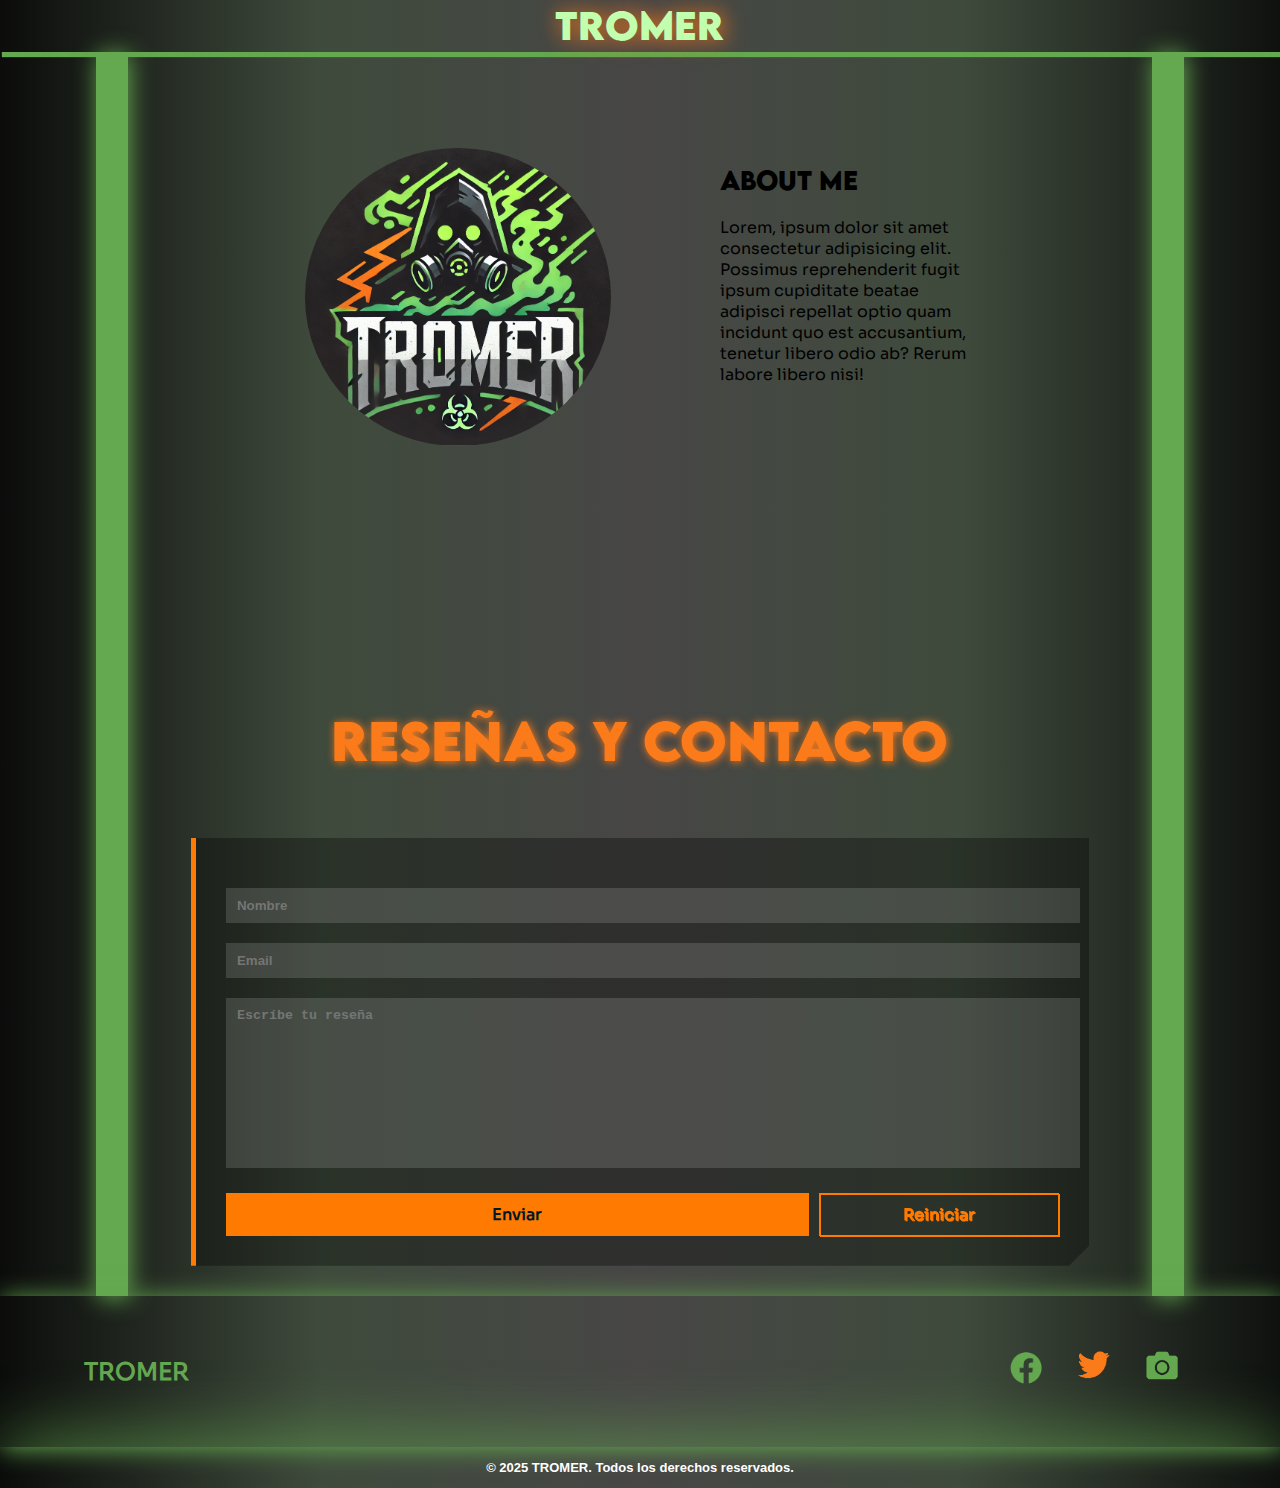
==== html/about.html @ 6eca838a "Partial commit: about me, reseñas" ====
<!DOCTYPE html>
<html lang="es">
<head>
    <meta charset="UTF-8">
    <meta name="viewport" content="width=device-width, initial-scale=1.00">
    <title>Tromer - About me</title>
    <link rel="stylesheet" href="/css/about.css">
</head>
<body>
<div class="parent">

<div class="div1">
            <div class="hero">
                <img src="/img/TROMER.png" alt="Imagen sobre el creador">
                <div class="about-me">
                    <h2>ABOUT ME</h2>
                    <p>Lorem, ipsum dolor sit amet consectetur adipisicing elit. Possimus reprehenderit fugit ipsum cupiditate beatae adipisci repellat optio quam incidunt quo est accusantium, tenetur libero odio ab? Rerum labore libero nisi!</p>
                </div>
            </div>
</div>

<div class="div1-2">
    <div class="description-container">
        <h1>Reseñas y Contacto</h1>
    </div>
    <div class="reseña-container">
        <div class="reseña">
                <span class="heading"></span>
                <input placeholder="Nombre" type="text" class="input">
                <input placeholder="Email" id="mail" type="email" class="input">
                <textarea placeholder="Escríbe tu reseña" rows="10" cols="30" id="message" name="message" class="textarea"></textarea>
                <div class="button-container">
                    <div class="send-button">Enviar</div>
                    <div class="reset-button-container">
                        <div id="reset-btn" class="reset-button">Reiniciar</div>
                    </div>
                </div>
        </div>
    </div>
</div>

<div class="div2">
            <div class="logo">TROMER</div>
</div>

<div class="div3"> </div>
<div class="div4"> </div>

<div class="div5">
    <div class="content-footer">
                <div class="logo2">
                            <h2>TROMER</h2>
                </div>
                <div class="icons"> 
                    <div class="icon">
                        <a class="facebook" href="">
                            <img class="red" src="/img/logo-facebook.png" alt="logotipo de facebook">
                            <span class="sr-only">Facebook</span>
                        </a>
                    </div>
                    <div class="icon"> 
                        <a class="twiter" href="">
                            <img class="red" src="/img/logo-twitter.png" alt="logotipo de twiter">
                            <span class="sr-only">Twitter</span>
                        </a>
                    </div>
                    <div class="icon" > 
                        <a class="instagram" href=""> 
                            <img class="red" src="/img/logo-instagram.png" alt="logotipo de instagram">
                            <span class="sr-only">Instagram</span>
                        </a>
                    </div>
                </div> 
        </div>
</div>
<div class="div6">
    <p class="text-sm">&copy; 2025 TROMER. Todos los derechos reservados.</p>
</div>
</div>   
</body>
</html>
---- css/about.css ----
@font-face {
    font-family: 'Sora';
    src: url('/fonts/Sora-Regular.ttf');
}

@font-face {
    font-family: 'LemonMilk';
    src: url('/fonts/LEMONMILK-Bold.otf');
}

:root { /*Colors Vars*/
    --c-orange: #FB7B1B;
    --c-ligthGreen:#64A850;
    --c-SligthGreen:#c1ffae;

    --c-Gradients-gren:#0b1a08c9;
    --c-Gradients-green-opacity:#13310efb;
    --c-Gradients-BlackGren:#0b0c0b;
    --c-Gradients-Black:#161514c9;
    --c-Gradients-BGren:#0f110f;
    
    --c-Gradients-FullBalck:#000000;
    --c-Gradients-midBalck:#0c0c0b; /*2 gradientes, en body y boton*/
    --c-Gradients-gray:#333333; 
    
    --normal-fontsize: 19px;
    --title-fontsize: 50px;
    --mid-fontsize: 36px;
    --titles-font: 'LemonMilk'
}
*{
    scrollbar-width: none;
}
body{
    font-family: "Sora";
    max-width: 100%;
    margin: 0%;
    background: linear-gradient(to right,var(--c-Gradients-BlackGren), var(--c-Gradients-gren), var(--c-Gradients-Black), var(--c-Gradients-gren),var(--c-Gradients-BGren));
}

h1 {
    font-family: var(--titles-font);
}


.parent {
    display: grid;
    grid-template-columns: 0.50fr repeat(2, 0.17fr) 5fr repeat(2, 0.17fr) 0.50fr;   /*MODIFICACION: 0,75 -> 0,50 . y columnas a 0,2*/
    grid-template-rows: 0.25fr 1fr 1fr 1fr repeat(3, 1fr)  0.57fr 0.12fr;
    grid-column-gap: 0px;
    grid-row-gap: 0px;
    min-height: 100vh;
}


/* content div: se modifica en un css diferente */   
.div1 { 
    grid-area: 2 / 4 / 5 / 5; 
}
.hero {
    display: flex;
    align-items: center;
    justify-content: space-around;
}
.hero img {
    width: 32%;
    height: auto;
    margin:  5%;
    margin-left: 15%;
    margin-right: 0%;
    margin-top: 10%;
    border-radius: 50%;
}

.about-me{
    margin-right: 15%;
    
}

.about-me h2{
    margin-left: 30%;
    font-family: var(--titles-font);
}

.about-me p{
    margin-left: 30%;
}

/* content div: se modifica en un css diferente */   
.div1-2 { 
    grid-area: 5 / 4 / 8 / 5; 
}
.description-container {
    display: flex ;
    flex-direction: column;
    justify-content: center; 
    align-items: center;
}
.description-container h1 {
    color:var(--c-orange) ;
    font-size: var(--title-fontsize);
    text-shadow: 1px 1px 8px var(--c-orange);
    text-align: center;
    transition: transform 0.3s ease, box-shadow 0.3s ease;
}
.description-container h1:hover {
    transform: scale(1.2);
    text-shadow: 0px 0px 44px var(--c-orange) ;
}

.description-container p {
    color: white;
    margin-left: 260px;
    margin-right: 260px;
    text-align: justify ;
    font-size: var(--normal-fontsize);
    text-shadow: 1px 1px 8px var(--c-orange);
}
.image-container {
    display: flex ;
    gap: 100px;
    justify-content: center; 
    align-items: center;
    margin-top: 30px;
    margin-bottom: 70px;
}
.content-i {
    display: flex ;
    flex-direction: column;
    justify-content: center; 
    align-items: center;
}
.Pimagen {
    width: 100%;
    height: auto;
    margin: 2%;
    margin-bottom: 6%;
    border-radius: 0%;
    box-shadow:1px 1px 55px var(--c-Gradients-midBalck);
    transition: border-radius 0.5s;
}

.Pimagen:hover {
    border-radius: 20px;
}
.boton{
    text-decoration: none;
    font-size: var(--normal-fontsize);
    background: linear-gradient(to right,var(--c-orange), var(--c-Gradients-gray), var(--c-Gradients-gray),var(--c-Gradients-gray) );
    box-shadow:1px 1px 12px var(--c-orange);
    text-shadow: 2px 2px 15px var(--c-Gradients-FullBalck);
    padding: 10px 20px;
    border-radius: 8px;
    color: var(--c-orange);
    transition: all 0.7s ease-in-out;
    animation: humo 1s infinite;
}
.boton:hover {
  /*background: linear-gradient(to right, var(--c-Gradients-gray), var(--c-Gradients-gray), var(--c-Gradients-gray), var(--c-orange));
  */  
  box-shadow: 0px 0px 20px #ffffff;
    transform: scale(1.05);
}


/* initial nav*/
.div2 { grid-area: 1 / 1 / 2 / 8;   
    box-shadow:2px 5px 1px var(--c-ligthGreen);
    display: flex;
    color: white;
    justify-content: center;
    align-items: center;
    font-size: var(--normal-fontsize);
}
.logo{
    font-family: 'LemonMilk';
    color: var(--c-SligthGreen) ;
    font-size: var(--mid-fontsize);
    text-shadow: 2px 1px 21px var(--c-orange) ;
}


/* stetic colimn 1 */
.div3 { grid-area: 2 / 2 / 8 / 3; /*para modificar el largo de la columna variar el primer y el 3 valor*/
    background: var(--c-ligthGreen);
    box-shadow:2px 2px 23px var(--c-ligthGreen);
}
 /* stetic colimn 1 */
.div4 { grid-area: 2 / 6 / 8 / 7; /*para modificar el largo de la columna variar el primer y el 3 valor*/
    background: var(--c-ligthGreen);
    box-shadow:2px 2px 23px var(--c-ligthGreen); 
}


/* footer*/
.div5 { grid-area: 9 / 1 / 8 / 8; /*el valor 1 especifica la columna de finalizacion el valor4 la columna de inicio */
    box-shadow: 2px 2px 23px var(--c-ligthGreen);
}
.content-footer {
    margin: 2% auto;  
    max-width: 100%;   
    color: white;
    display: flex;
    justify-content: space-between;  
    align-items: center;
    padding: 0 5%;
    box-sizing: border-box;
    overflow: hidden;  
}
.icons {
    display: flex;
    color: white;
    margin: 12px;
    margin-left: auto;
    margin-right: 20px; 
}
.logo2 {
    color: var(--c-ligthGreen);
    font-size: var(--titles-font);
    margin: 12px;
    margin-left: 20px; 
}
.red {
    width: 36px;
    height: auto;
    margin: 16px;
    transition: transform 0.3s ease, box-shadow 0.3s ease;
    border-radius: 40%;
}

.red:hover {
    transform: scale(1.2);
    box-shadow: 0px 0px 44px var(--c-orange) ;
}
.sr-only {
    position: absolute;
    width: 1px;
    height: 1px;
    overflow: hidden;
}

.div6 { grid-area: 9 / 1 / 9 / 9; 
    box-shadow: 2px 2px 73px var(--c-ligthGreen);
    display: flex;
    justify-content: center; 
    align-items: center; 
    text-align: center;
} 
.text-sm {
    color: white;
    font-family: Arial, Helvetica, sans-serif;
    font-weight: bold;
    font-size: small;
    text-align: center; 
}

@media (max-width: 1024px) {
    .parent {
        grid-template-columns: 1fr;
        grid-template-rows: auto;
        grid-row-gap: 20px; 
    }
    .div1 { 
        grid-area: 2 / 4 / 5 / 5; 
    }
    .div1-2 { 
        grid-area: 5 / 4 / 8 / 5; 
    }
    .div2 { grid-area: 1 / 1 / 2 / 8;}
    .div5 { grid-area: 9 / 1 / 8 / 8;}
    .div6 { grid-area: 9 / 1 / 9 / 9;}
    .div3, .div4 {
        display: none;
    }


    .hero {
        flex-direction: column;
        margin: 20px;
    }
    .hero img {
        width: 45%;
        height: auto;
        margin-top: 10%;
        margin-left: 0%;
        border-radius: 50%;
    }

    .about-me{
        justify-items: center;
        margin: 0;
    }

    .about-me h2{
        margin-left: 0;
        justify-items: center;
    }

    .about-me p{
        margin-left: 7%;
        margin-right: 7%;
    }

    .description-container {
        margin: 7%;
    }
    .description-container h1 {
        font-size: var(--title-fontsize);
        text-align: center;
    }
    .description-container p {
        margin: 0;
        font-size: var(--normal-fontsize);
        text-align: justify;
    }


    .image-container {
        flex-direction: column;
        gap: 10px;
        margin: 3%;
        flex-wrap: wrap;
    }
    .Pimagen {
        width: 95%;
        height: auto;
        margin: 0;
        
    }
    .boton {
        font-size: var(--normal-fontsize);
        padding: 10px;
        margin: 4%;
        border-radius: 5px;
        width: 50%;
        text-align: center;
    }

    .content-footer {
        flex-direction: column;
        align-items: center;
        padding: 10px;
    }
    .logo2 {
        margin: 10px 0;
        font-size: var(--mid-fontsize);
    }
    .icons {
        margin: 10px 0;
    }
    .red {
        width: 30px;
        margin: 5px;
    }
}



.orange {
    color: #ff7a01;
}

.reseña-container {
    max-width: auto;
    margin: 30px;
    background-color: #00000053;
    padding: 30px;
    border-left: 5px solid #ff7a01;
    clip-path: polygon(0 0, 100% 0, 100% calc(100% - 20px), calc(100% - 20px) 100%, 0 100%);
}

.heading {
    display: block;
    color: white;
    font-size: 1.5rem;
    font-weight: 800;
    margin-bottom: 20px;
    }

.reseña-container .reseña .input {
    color: #87a4b6;
    width: 100%;
    background-color: #ffffff24;
    border: none;
    outline: none;
    padding: 10px;
    margin-bottom: 20px;
    font-weight: bold;
    transition: all 0.2s ease-in-out;
    border-left: 1px solid transparent;
}

.reseña-container .reseña .input:focus {
    border-left: 5px solid #ff7a01;
}

.reseña-container .reseña .textarea {
    width: 100%;
    padding: 10px;
    border: none;
    outline: none;
    background-color: #ffffff24;
    color: #ff7a01;
    font-weight: bold;
    resize: none;
    max-height: 150px;
    margin-bottom: 20px;
    border-left: 1px solid transparent;
    transition: all 0.2s ease-in-out;
}

.reseña-container .reseña .textarea:focus {
    border-left: 5px solid #ff7a01;
}

.reseña-container .reseña .button-container {
    display: flex;
    gap: 10px;
}

.reseña-container .reseña .button-container .send-button {
    flex-basis: 70%;
    background: #ff7a01;
    padding: 10px;
    color: #001925;
    text-align: center;
    font-weight: bold;
    border: 1px solid transparent;
    transition: all 0.2s ease-in-out;
}

.reseña-container .reseña .button-container .send-button:hover {
    background: transparent;
    border: 1px solid #ff7a01;
    color: #ff7a01;
}

.reseña-container .reseña .button-container .reset-button-container {
    filter: drop-shadow(1px 1px 0px #ff7a01);
    flex-basis: 30%;
}

.reseña-container .reseña .button-container .reset-button-container .reset-button {
    position: relative;
    text-align: center;
    padding: 10px;
    color: #ff7a01;
    font-weight: bold;
    background: transparent;
    border: 1px solid #ff7a01;
    transition: all 0.2s ease-in-out;
}

.reseña-container .reseña .button-container .reset-button-container .reset-button:hover {
    background: #ff7a01;
    color: #001925;
}
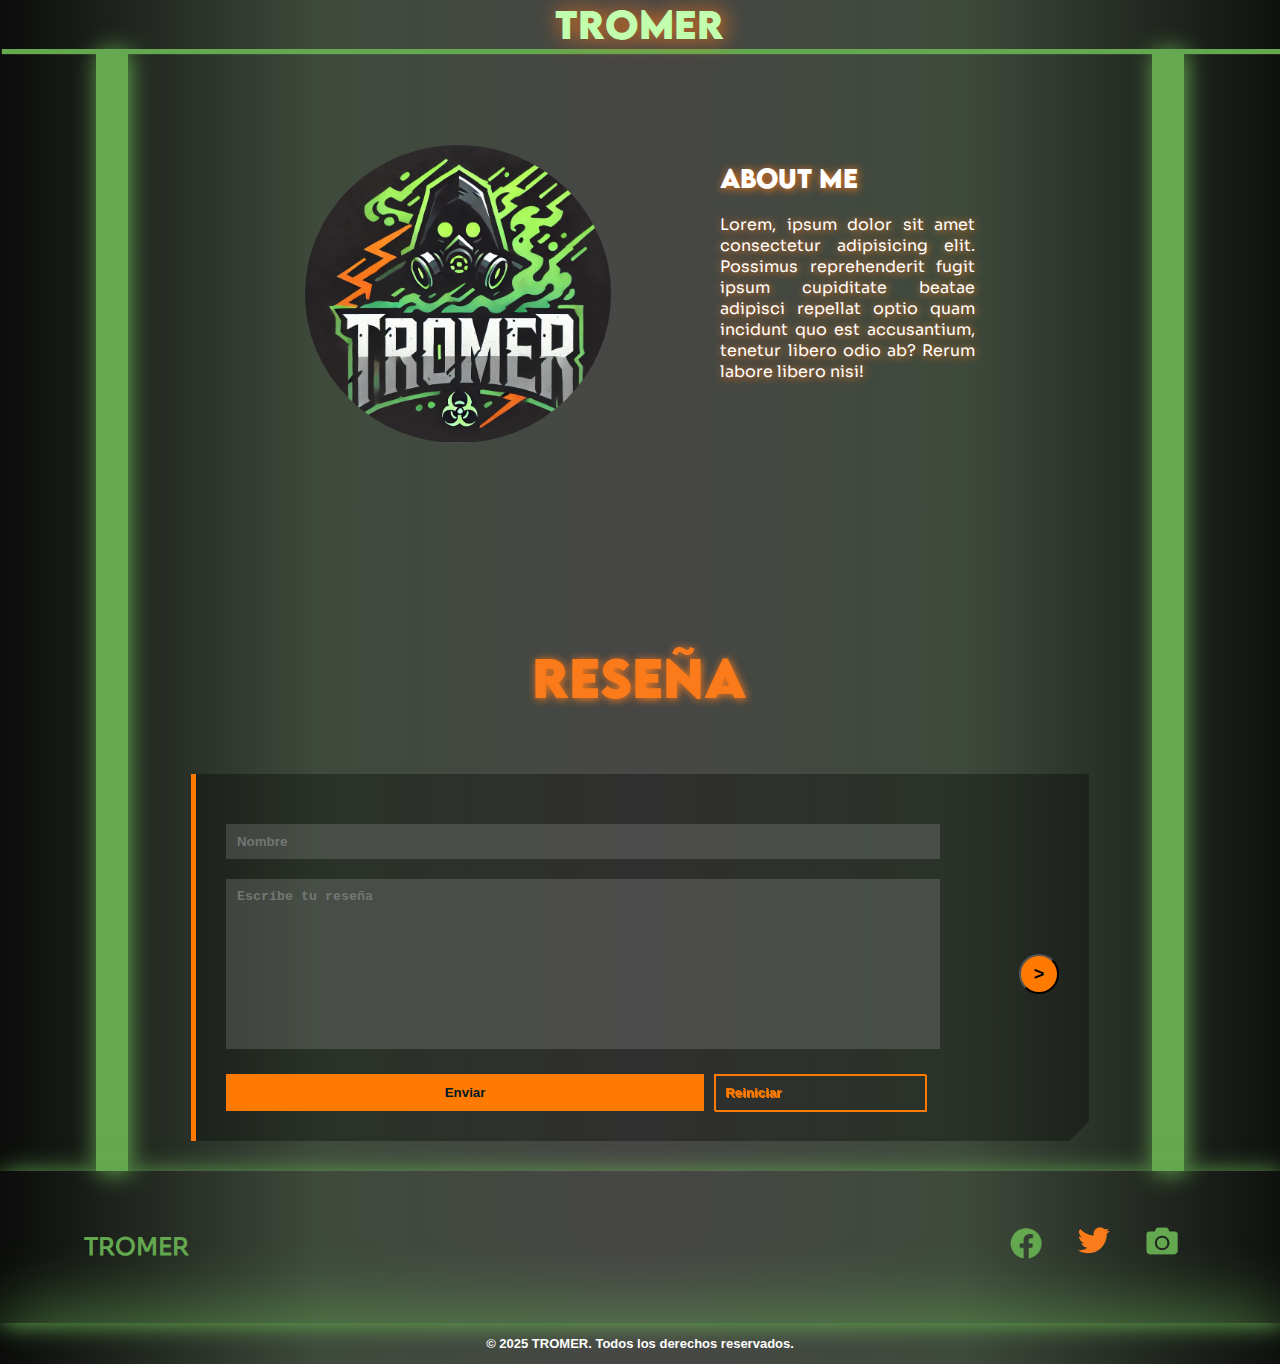
==== commit b5928d58: "Partial commit: inicios JS en about" ====
--- a/html/about.html
+++ b/html/about.html
@@ -19,22 +19,28 @@
             </div>
 </div>
 
-<div class="div1-2">
+<div class="div1-2" id="div1-2">
     <div class="description-container">
-        <h1>Reseñas y Contacto</h1>
+        <h1>Reseña</h1>
     </div>
     <div class="reseña-container">
         <div class="reseña">
-                <span class="heading"></span>
+            <span class="heading"></span>
+            <form action="">
                 <input placeholder="Nombre" type="text" class="input">
-                <input placeholder="Email" id="mail" type="email" class="input">
                 <textarea placeholder="Escríbe tu reseña" rows="10" cols="30" id="message" name="message" class="textarea"></textarea>
                 <div class="button-container">
-                    <div class="send-button">Enviar</div>
+                    <button class="send-button">Enviar</button>
+                    
                     <div class="reset-button-container">
-                        <div id="reset-btn" class="reset-button">Reiniciar</div>
+                        <button id="reset-btn" class="reset-button">Reiniciar</button>
                     </div>
+
                 </div>
+            </form>
+        </div>
+        <div class="change-form-button">
+            <button type="submit" class="change-button" id="change-button">></button>
         </div>
     </div>
 </div>
@@ -77,5 +83,6 @@
     <p class="text-sm">&copy; 2025 TROMER. Todos los derechos reservados.</p>
 </div>
 </div>   
+<script type="module" src="/AboutJS/about.js"></script>
 </body>
 </html>--- a/css/about.css
+++ b/css/about.css
@@ -70,6 +70,21 @@
     margin-right: 0%;
     margin-top: 10%;
     border-radius: 50%;
+    transition: box-shadow 0.3s ease;
+    animation: humo 2s infinite;
+}
+
+
+@keyframes humo {
+    0% {
+        box-shadow: 1px 1px 22px var(--c-orange), 0 0 10px rgb(255, 243, 243);
+    }
+    50% {
+        box-shadow: 1px 1px 22px var(--c-orange), 0 0 50px rgb(255, 255, 255);
+    }
+    100% {
+        box-shadow: 1px 1px 22px var(--c-orange), 0 0 10px rgba(255, 255, 255, 0.5);
+    }
 }
 
 .about-me{
@@ -80,10 +95,16 @@
 .about-me h2{
     margin-left: 30%;
     font-family: var(--titles-font);
+    color: white;
+    text-shadow: 1px 1px 9px var(--c-orange);
+
 }
 
 .about-me p{
     margin-left: 30%;
+    color: white;
+    text-align: justify;
+    text-shadow: 1px 1px 9px var(--c-orange);
 }
 
 /* content div: se modifica en un css diferente */   
@@ -367,6 +388,31 @@
     padding: 30px;
     border-left: 5px solid #ff7a01;
     clip-path: polygon(0 0, 100% 0, 100% calc(100% - 20px), calc(100% - 20px) 100%, 0 100%);
+    display: flex;
+}
+
+.change-form-button{
+    padding-top: 150px;
+    padding-left: 100px;
+}
+
+.change-form-button .change-button{
+    border-radius: 50%;
+    background: #ff7a01;
+    font-weight: bold;
+    height: 40px;
+    width: 40px;
+    font-size: large;
+}
+
+.change-form-button .change-button:hover{
+    background: transparent;
+    border: 1px solid #ff7a01;
+    color: #ff7a01;
+}
+
+.reseña{
+    width: 95%;
 }
 
 .heading {
@@ -444,6 +490,7 @@
     position: relative;
     text-align: center;
     padding: 10px;
+    padding-right: 70%;
     color: #ff7a01;
     font-weight: bold;
     background: transparent;
